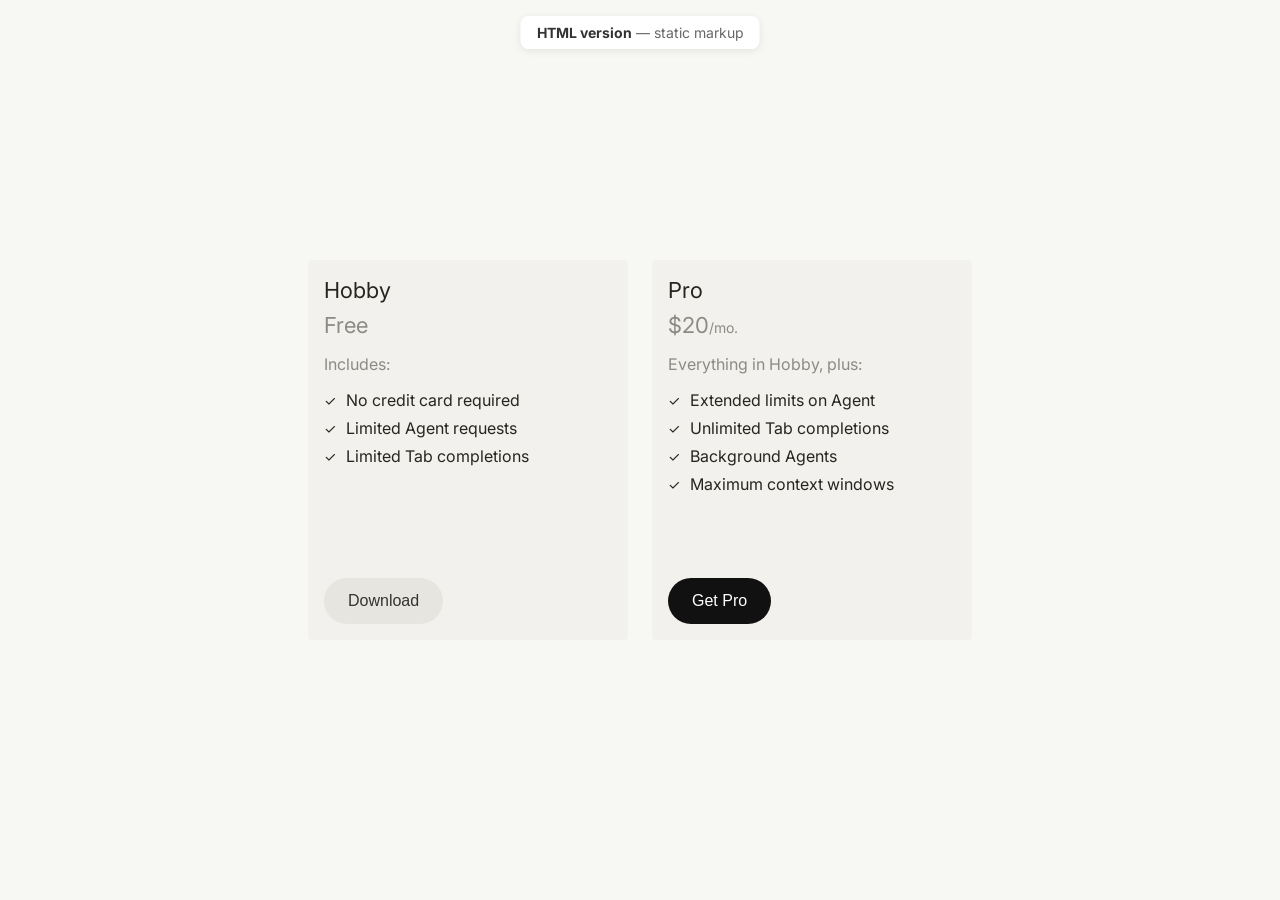
==== index.html @ 599bd907 "Initial commit" ====
<!DOCTYPE html>
<html lang="en">
<head>
    <meta charset="UTF-8">
    <meta name="viewport" content="width=device-width, initial-scale=1.0">
    <title>Pricing Plans — HTML version</title>
    <link rel="preconnect" href="https://fonts.googleapis.com">
    <link rel="preconnect" href="https://fonts.gstatic.com" crossorigin>
    <link href="https://fonts.googleapis.com/css2?family=Inter:wght@400;500;600;700&display=swap" rel="stylesheet">
    <link rel="stylesheet" href="styles.css">
</head>
<body>
    <p class="page-label"><strong>HTML version</strong> — static markup</p>
    <div class="cards-container">
        <div class="card">
            <div class="card-top">
                <h3 class="card-title">Hobby</h3>
                <p class="card-price">
                    <span class="card-price-amount">Free</span>
                </p>
                <div class="card-content">
                    <p class="includes-text">Includes:</p>
                    <ul class="features-list">
                        <li>
                            <span class="checkmark">✓</span>
                            No credit card required
                        </li>
                        <li>
                            <span class="checkmark">✓</span>
                            Limited Agent requests
                        </li>
                        <li>
                            <span class="checkmark">✓</span>
                            Limited Tab completions
                        </li>
                    </ul>
                </div>
            </div>
            <button class="download-button secondary">Download</button>
        </div>
        <div class="card">
            <div class="card-top">
                <h3 class="card-title">Pro</h3>
                <p class="card-price">
                    <span class="card-price-amount">$20</span>
                    <span class="card-price-period">/mo.</span>
                </p>
                <div class="card-content">
                    <p class="includes-text">Everything in Hobby, plus:</p>
                    <ul class="features-list">
                        <li>
                            <span class="checkmark">✓</span>
                            Extended limits on Agent
                        </li>
                        <li>
                            <span class="checkmark">✓</span>
                            Unlimited Tab completions
                        </li>
                        <li>
                            <span class="checkmark">✓</span>
                            Background Agents
                        </li>
                        <li>
                            <span class="checkmark">✓</span>
                            Maximum context windows
                        </li>
                    </ul>
                </div>
            </div>
            <button class="download-button primary">Get Pro</button>
        </div>
    </div>
</body>
</html>
---- styles.css ----
* {
    margin: 0;
    padding: 0;
    box-sizing: border-box;
}

body {
    font-family: 'Inter', -apple-system, BlinkMacSystemFont, 'Segoe UI', Roboto, sans-serif;
    background-color: #f7f7f4;
    display: flex;
    justify-content: center;
    align-items: center;
    min-height: 100vh;
    padding: 20px;
}

.cards-container {
    display: flex;
    flex-direction: row;
    gap: 24px;
    flex-wrap: nowrap;
    justify-content: center;
    align-items: flex-start;
}

.card {
    display: flex;
    flex-direction: column;
    min-height: 380px;
    background-color: #f2f1ed;
    border-radius: 4px;
    padding: 16px;
    width: 320px;
    flex-shrink: 0;
}

.card-top {
    display: flex;
    flex-direction: column;
}

.card-title {
    font-size: 22px;
    line-height: 28px;
    font-weight: 400;
    color: #26251e;
    margin-bottom: 8px;
}

.card-price {
    font-size: 20px;
    color: rgba(38, 37, 30, 0.5);
    display: inline-flex;
    align-items: baseline;
}

.card-price-amount {
    font-size: 22px;
    font-weight: 400;
    color: rgba(38, 37, 30, 0.5);
}

.card-price-period {
    font-size: 14px;
    color: rgba(38, 37, 30, 0.5);
}

.card-content {
    margin-bottom: 32px;
}

.includes-text {
    font-size: 16px;
    color: rgba(38, 37, 30, 0.5);
    margin: 16px 0px;
}

.features-list {
    list-style: none;
    padding: 0;
}

.features-list li {
    display: flex;
    align-items: center;
    margin-bottom: 8px;
    font-size: 16px;
    color: #26251e;
}

.checkmark {
    color: #26251e;
    font-size: 14px;
    margin-right: 10px;
    font-weight: 400;
}

.download-button {
    margin-top: auto;
    width: fit-content;
    background-color: #e6e5e0;
    border: none;
    border-radius: 999px;
    padding: 14px 24px;
    font-size: 16px;
    font-weight: 500;
    color: #333;
    cursor: pointer;
    transition: background-color 0.2s ease;
}

.download-button:hover {
    background-color: #D8D6CE;
}

.download-button:active {
    background-color: #D8D6CE;
}

.download-button.primary {
    background-color: #111;
    color: #fff;
}

.download-button.primary:hover {
    background-color: #333;
}

.download-button.primary:active {
    background-color: #333;
}

.page-label {
    position: fixed;
    top: 16px;
    left: 50%;
    transform: translateX(-50%);
    font-size: 14px;
    color: #666;
    background: #fff;
    padding: 8px 16px;
    border-radius: 8px;
    box-shadow: 0 2px 8px rgba(0,0,0,0.08);
}

.page-label strong {
    color: #333;
}
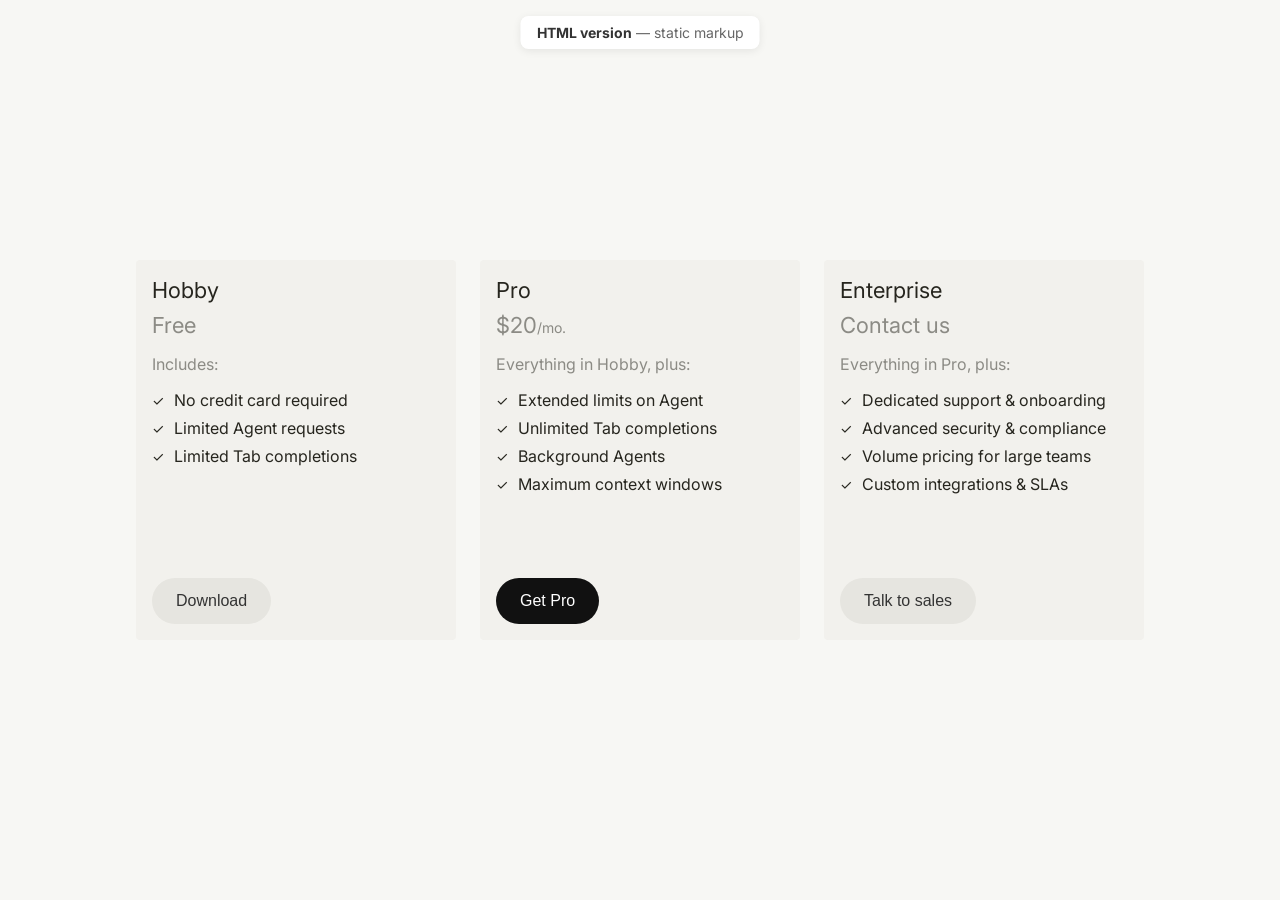
==== commit 6134c57e: "Added comments and a card We have added enterprise card to the file and comments" ====
--- a/index.html
+++ b/index.html
@@ -1,27 +1,53 @@
 <!DOCTYPE html>
+<!-- Use HTML5 so modern layout, typography, and accessibility features work as expected -->
 <html lang="en">
 <head>
+    <!-- Ensure text (including icons and punctuation) renders consistently across browsers -->
     <meta charset="UTF-8">
+
+    <!-- Make the layout responsive so cards look good on phones, tablets, and desktops -->
     <meta name="viewport" content="width=device-width, initial-scale=1.0">
+
+    <!-- Text shown in the browser tab for this pricing page -->
     <title>Pricing Plans — HTML version</title>
+
+    <!-- Performance hints: open early connections to Google Fonts servers -->
     <link rel="preconnect" href="https://fonts.googleapis.com">
     <link rel="preconnect" href="https://fonts.gstatic.com" crossorigin>
+
+    <!-- Load the Inter font family used by the design system -->
     <link href="https://fonts.googleapis.com/css2?family=Inter:wght@400;500;600;700&display=swap" rel="stylesheet">
+
+    <!-- Main stylesheet that controls all spacing, colors, and typography -->
     <link rel="stylesheet" href="styles.css">
 </head>
 <body>
-    <p class="page-label"><strong>HTML version</strong> — static markup</p>
+    <!-- Fixed label at the top explaining this is the plain HTML version -->
+    <p class="page-label">
+        <strong>HTML version</strong> — static markup
+    </p>
+
+    <!-- Flex container that holds all pricing cards side‑by‑side -->
     <div class="cards-container">
+
+        <!-- Pricing card for the free Hobby plan -->
         <div class="card">
+            <!-- Top portion of the card: plan name, price, and feature bullets -->
             <div class="card-top">
+                <!-- Plan name styling comes from .card-title in CSS -->
                 <h3 class="card-title">Hobby</h3>
+
+                <!-- Price row; kept simple here since the plan is free -->
                 <p class="card-price">
                     <span class="card-price-amount">Free</span>
                 </p>
+
+                <!-- Feature list section describing what is included in this plan -->
                 <div class="card-content">
                     <p class="includes-text">Includes:</p>
                     <ul class="features-list">
                         <li>
+                            <!-- Checkmark icon aligned with text via flex styles -->
                             <span class="checkmark">✓</span>
                             No credit card required
                         </li>
@@ -36,15 +62,25 @@
                     </ul>
                 </div>
             </div>
+
+            <!-- Secondary call‑to‑action for the Hobby plan -->
             <button class="download-button secondary">Download</button>
         </div>
+
+        <!-- Pricing card for the paid Pro plan -->
         <div class="card">
+            <!-- Top portion of the card: plan name, price, and expanded feature list -->
             <div class="card-top">
+                <!-- Plan name for the Pro tier -->
                 <h3 class="card-title">Pro</h3>
+
+                <!-- Price row with amount and billing period split for styling control -->
                 <p class="card-price">
                     <span class="card-price-amount">$20</span>
                     <span class="card-price-period">/mo.</span>
                 </p>
+
+                <!-- Feature section outlining what is added on top of Hobby -->
                 <div class="card-content">
                     <p class="includes-text">Everything in Hobby, plus:</p>
                     <ul class="features-list">
@@ -67,8 +103,51 @@
                     </ul>
                 </div>
             </div>
+
+            <!-- Primary call‑to‑action; styled to stand out as the main choice -->
             <button class="download-button primary">Get Pro</button>
         </div>
+
+        <!-- Pricing card for the Enterprise plan (highest tier) -->
+        <div class="card">
+            <!-- Top portion of the card: plan name, price, and feature bullets -->
+            <div class="card-top">
+                <!-- Plan name for the Enterprise tier -->
+                <h3 class="card-title">Enterprise</h3>
+
+                <!-- Price row; shown as “Contact us” to indicate custom pricing -->
+                <p class="card-price">
+                    <span class="card-price-amount">Contact us</span>
+                </p>
+
+                <!-- Enterprise‑level features that build on top of Pro -->
+                <div class="card-content">
+                    <p class="includes-text">Everything in Pro, plus:</p>
+                    <ul class="features-list">
+                        <li>
+                            <span class="checkmark">✓</span>
+                            Dedicated support & onboarding
+                        </li>
+                        <li>
+                            <span class="checkmark">✓</span>
+                            Advanced security & compliance
+                        </li>
+                        <li>
+                            <span class="checkmark">✓</span>
+                            Volume pricing for large teams
+                        </li>
+                        <li>
+                            <span class="checkmark">✓</span>
+                            Custom integrations & SLAs
+                        </li>
+                    </ul>
+                </div>
+            </div>
+
+            <!-- Call‑to‑action for starting an Enterprise conversation -->
+            <button class="download-button secondary">Talk to sales</button>
+        </div>
+
     </div>
 </body>
 </html>
--- a/styles.css
+++ b/styles.css
@@ -1,148 +1,170 @@
+/* Global reset so spacing and sizing start from a clean baseline */
 * {
     margin: 0;
     padding: 0;
-    box-sizing: border-box;
+    box-sizing: border-box; /* Include padding + border inside declared width/height */
 }
 
+/* Page‑level layout and background */
 body {
-    font-family: 'Inter', -apple-system, BlinkMacSystemFont, 'Segoe UI', Roboto, sans-serif;
-    background-color: #f7f7f4;
-    display: flex;
+    font-family: 'Inter', -apple-system, BlinkMacSystemFont, 'Segoe UI', Roboto, sans-serif; /* System‑friendly type stack */
+    background-color: #f7f7f4; /* Soft off‑white background for subtle contrast with cards */
+    display: flex; /* Center the cards block inside the viewport */
     justify-content: center;
     align-items: center;
-    min-height: 100vh;
-    padding: 20px;
+    min-height: 100vh; /* Ensure full‑height viewport on short pages */
+    padding: 20px; /* Breathing room on small screens */
 }
 
+/* Horizontal container that holds the pricing cards */
 .cards-container {
     display: flex;
     flex-direction: row;
-    gap: 24px;
-    flex-wrap: nowrap;
+    gap: 24px; /* Visual space between cards */
+    flex-wrap: nowrap; /* Keep cards in a single row (can be made wrap if needed) */
     justify-content: center;
-    align-items: flex-start;
+    align-items: flex-start; /* Align card tops to keep headers on one line */
 }
 
+/* Individual pricing card shell */
 .card {
     display: flex;
-    flex-direction: column;
-    min-height: 380px;
-    background-color: #f2f1ed;
-    border-radius: 4px;
+    flex-direction: column; /* Stack header, content, and button vertically */
+    min-height: 380px; /* Ensure enough height so buttons align across cards */
+    background-color: #f2f1ed; /* Slightly darker than page for card contrast */
+    border-radius: 4px; /* Subtle rounding to soften card edges */
     padding: 16px;
-    width: 320px;
-    flex-shrink: 0;
+    width: 320px; /* Fixed width so cards feel consistent */
+    flex-shrink: 0; /* Prevent cards from shrinking too tightly on narrow viewports */
 }
 
+/* Wrapper for the top portion of each card (title + price + features) */
 .card-top {
     display: flex;
     flex-direction: column;
 }
 
+/* Plan title styling (Hobby / Pro) */
 .card-title {
     font-size: 22px;
     line-height: 28px;
     font-weight: 400;
-    color: #26251e;
+    color: #26251e; /* Dark neutral for strong readability */
     margin-bottom: 8px;
 }
 
+/* Price row: groups the amount and billing period */
 .card-price {
     font-size: 20px;
-    color: rgba(38, 37, 30, 0.5);
-    display: inline-flex;
-    align-items: baseline;
+    color: rgba(38, 37, 30, 0.5); /* Softer tone compared to the title */
+    display: inline-flex; /* Keep price inline while aligning baselines */
+    align-items: baseline; /* Align number and /mo. neatly on the baseline */
 }
 
+/* Main price number styling */
 .card-price-amount {
     font-size: 22px;
     font-weight: 400;
     color: rgba(38, 37, 30, 0.5);
 }
 
+/* Billing cadence (e.g., /mo.) */
 .card-price-period {
     font-size: 14px;
     color: rgba(38, 37, 30, 0.5);
 }
 
+/* Container for the "Includes" label and feature bullets */
 .card-content {
-    margin-bottom: 32px;
+    margin-bottom: 32px; /* Reserve room so the button has separation */
 }
 
+/* Small label above the feature list */
 .includes-text {
     font-size: 16px;
     color: rgba(38, 37, 30, 0.5);
     margin: 16px 0px;
 }
 
+/* Remove default list styling so we can fully control layout */
 .features-list {
     list-style: none;
     padding: 0;
 }
 
+/* Each feature row inside the list */
 .features-list li {
-    display: flex;
+    display: flex; /* Align checkmark and text on one row */
     align-items: center;
     margin-bottom: 8px;
     font-size: 16px;
     color: #26251e;
 }
 
+/* Checkmark icon to the left of each feature */
 .checkmark {
     color: #26251e;
     font-size: 14px;
-    margin-right: 10px;
+    margin-right: 10px; /* Space between icon and text */
     font-weight: 400;
 }
 
+/* Base visual style for all card buttons */
 .download-button {
-    margin-top: auto;
-    width: fit-content;
+    margin-top: auto; /* Push button to the bottom of the card */
+    width: fit-content; /* Button grows just large enough for its text */
     background-color: #e6e5e0;
     border: none;
-    border-radius: 999px;
+    border-radius: 999px; /* Full pill shape */
     padding: 14px 24px;
     font-size: 16px;
     font-weight: 500;
     color: #333;
     cursor: pointer;
-    transition: background-color 0.2s ease;
+    transition: background-color 0.2s ease; /* Subtle hover feedback */
 }
 
+/* Hover state for the neutral (secondary) button */
 .download-button:hover {
     background-color: #D8D6CE;
 }
 
+/* Active/pressed state keeps the same tone for quick taps */
 .download-button:active {
     background-color: #D8D6CE;
 }
 
+/* Primary button variant used for the Pro plan */
 .download-button.primary {
-    background-color: #111;
+    background-color: #111; /* Strong contrast, feels like main CTA */
     color: #fff;
 }
 
+/* Slightly lighter hover state for the primary button */
 .download-button.primary:hover {
     background-color: #333;
 }
 
+/* Keep pressed state consistent with hover for a simple interaction model */
 .download-button.primary:active {
     background-color: #333;
 }
 
+/* Fixed label at the top center of the viewport describing this page */
 .page-label {
     position: fixed;
     top: 16px;
     left: 50%;
-    transform: translateX(-50%);
+    transform: translateX(-50%); /* Center horizontally by shifting half its width */
     font-size: 14px;
     color: #666;
     background: #fff;
     padding: 8px 16px;
     border-radius: 8px;
-    box-shadow: 0 2px 8px rgba(0,0,0,0.08);
+    box-shadow: 0 2px 8px rgba(0,0,0,0.08); /* Soft, subtle elevation */
 }
 
+/* Highlight the "HTML version" text within the page label */
 .page-label strong {
     color: #333;
 }
